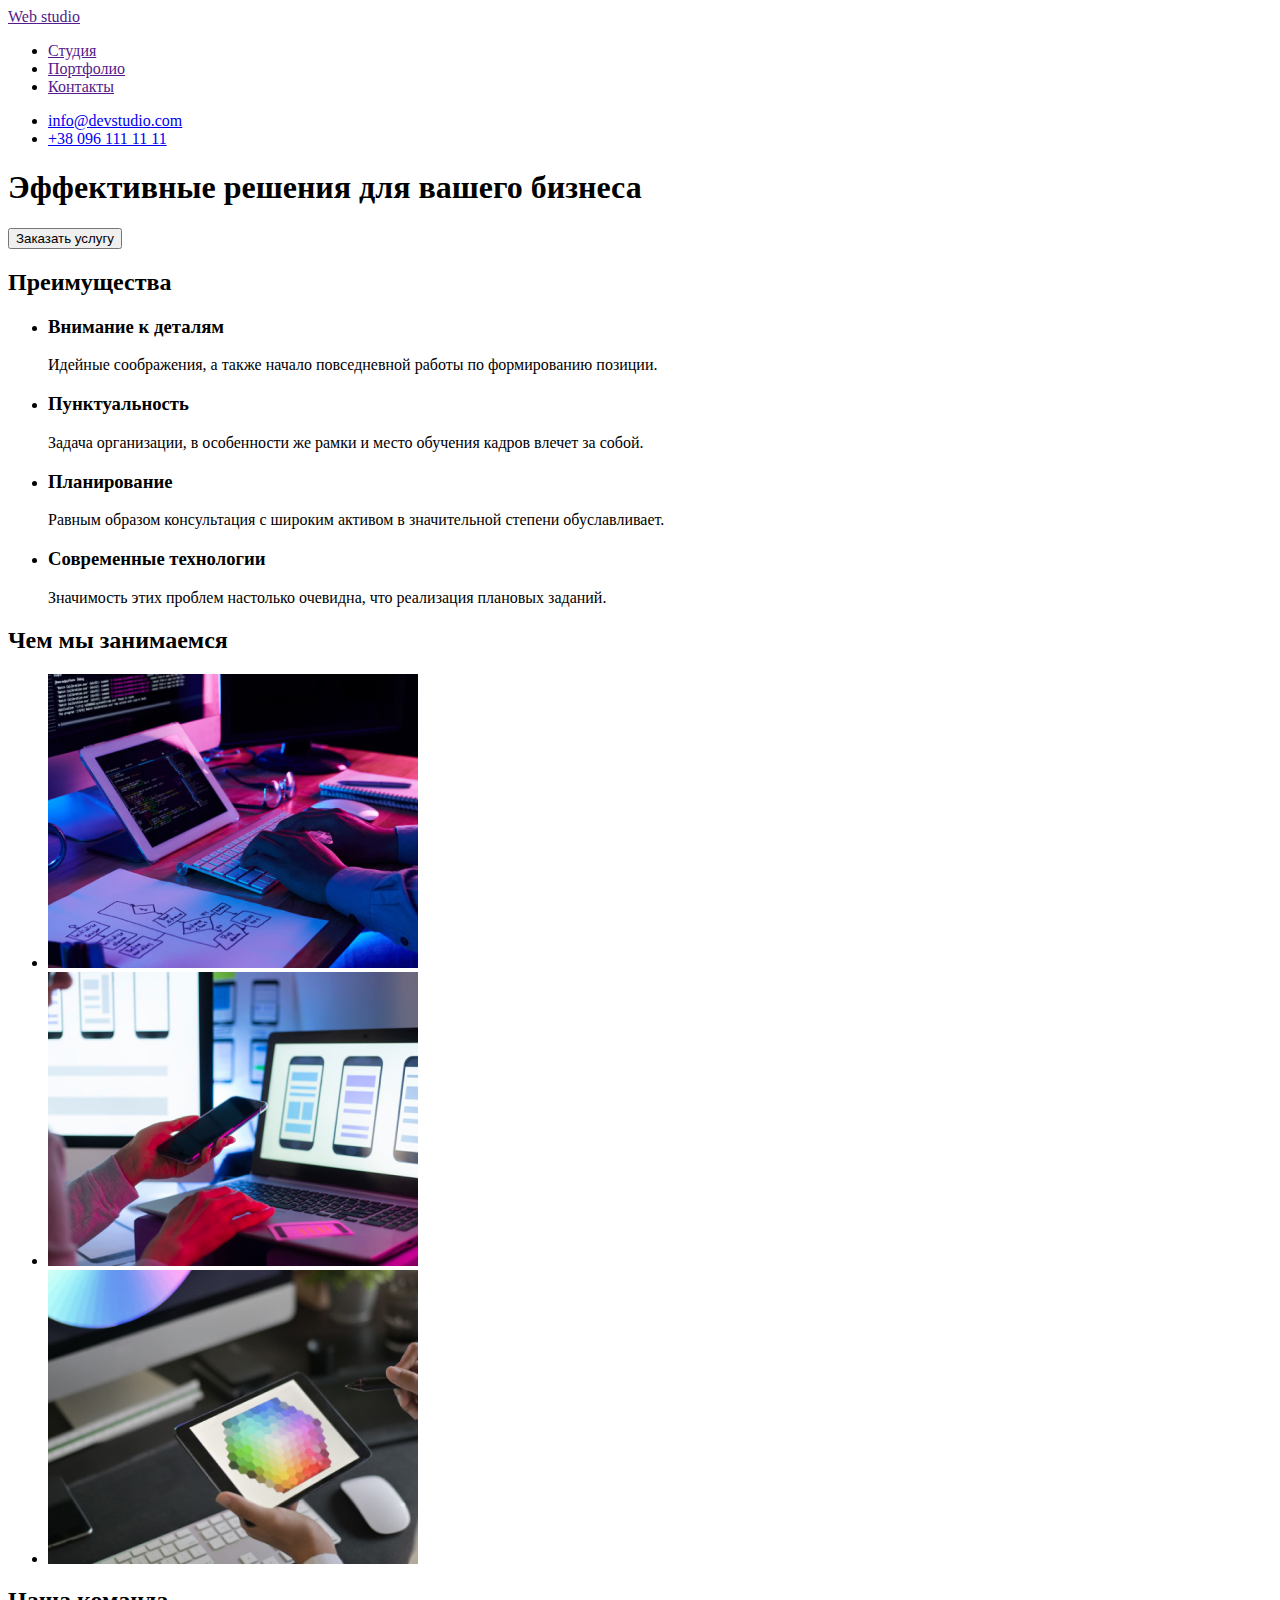
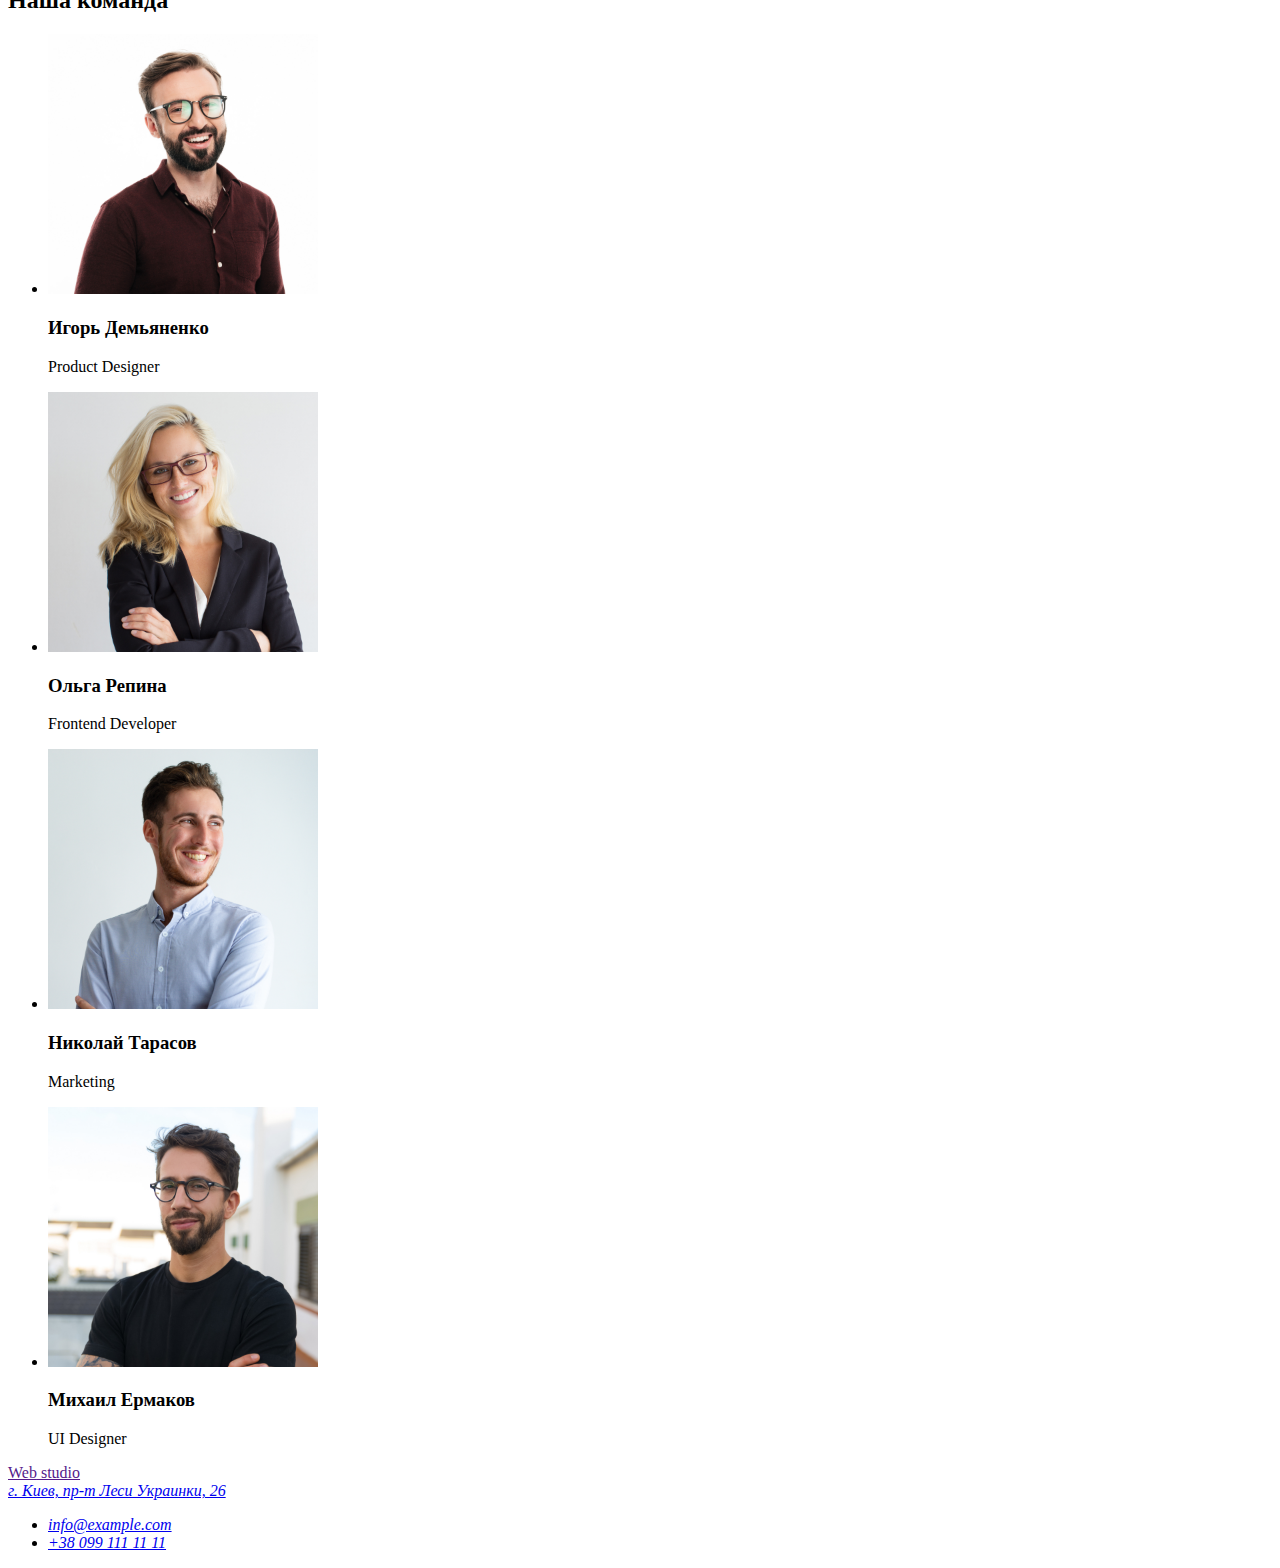
==== index.html @ 59bbf6b7 "first-homework-files" ====
<!DOCTYPE html>
<html lang="ru">
  <head>
    <meta charset="UTF-8" />
    <meta http-equiv="X-UA-Compatible" content="IE=edge" />
    <meta name="viewport" content="width=device-width, initial-scale=1.0" />
    <title>Document</title>
  </head>
  <body>
    <header>
      <nav>
        <a lang="en" href=""> <span>Web</span> studio</a>
        <ul>
          <li><a href="">Студия</a></li>
          <li><a href="">Портфолио</a></li>
          <li><a href="">Контакты</a></li>
        </ul>
      </nav>
      <ul>
        <li><a href="mailto:info@devstudio.com">info@devstudio.com</a></li>
        <li><a href="tel:+380961111111">+38 096 111 11 11</a></li>
      </ul>
    </header>
    <main>
      <section>
        <h1>Эффективные решения для вашего бизнеса</h1>
        <button type="button">Заказать услугу</button>
      </section>
      <section>
        <h2>Преимущества</h2>
        <ul>
          <li>
            <h3>Внимание к деталям</h3>
            <p>
              Идейные соображения, а также начало повседневной работы по
              формированию позиции.
            </p>
          </li>
          <li>
            <h3>Пунктуальность</h3>
            <p>
              Задача организации, в особенности же рамки и место обучения кадров
              влечет за собой.
            </p>
          </li>
          <li>
            <h3>Планирование</h3>
            <p>
              Равным образом консультация с широким активом в значительной
              степени обуславливает.
            </p>
          </li>
          <li>
            <h3>Современные технологии</h3>
            <p>
              Значимость этих проблем настолько очевидна, что реализация
              плановых заданий.
            </p>
          </li>
        </ul>
      </section>
      <section>
        <h2>Чем мы занимаемся</h2>
        <ul>
          <li>
            <img
              src="./images/img-1.jpg"
              width="370"
              alt="Планшет с клавиатурой"
            />
          </li>
          <li>
            <img src="./images/img-2.jpg" width="370" alt="Ноутбук и телефон" />
          </li>
          <li>
            <img src="./images/img-3.jpg" width="370" alt="Планшет" />
          </li>
        </ul>
      </section>
      <section>
        <h2>Наша команда</h2>
        <ul>
          <li>
            <img src="./images/img-4.jpg" width="270" alt="Наш сотрудник" />
            <h3>Игорь Демьяненко</h3>
            <p lang="en">Product Designer</p>
          </li>
          <li>
            <img src="./images/img-5.jpg" width="270" alt="Наш сотрудник" />
            <h3>Ольга Репина</h3>
            <p lang="en">Frontend Developer</p>
          </li>
          <li>
            <img src="./images/img-6.jpg" width="270" alt="Наш сотрудник" />
            <h3>Николай Тарасов</h3>
            <p lang="en">Marketing</p>
          </li>
          <li>
            <img src="./images/img-7.jpg" width="270" alt="Наш сотрудник" />
            <h3>Михаил Ермаков</h3>
            <p lang="en">UI Designer</p>
          </li>
        </ul>
      </section>
    </main>
    <footer>
      <a lang="en" href=""> <span>Web</span> studio</a>
      <address>
        <a href="https://goo.gl/maps/kLFrnwB74S1Tniot8"
          >г. Киев, пр-т Леси Украинки, 26</a
        >
        <ul>
          <li><a href="mailto:info@example.com">info@example.com</a></li>
          <li><a href="tel:+380991111111">+38 099 111 11 11</a></li>
        </ul>
      </address>
    </footer>
  </body>
</html>
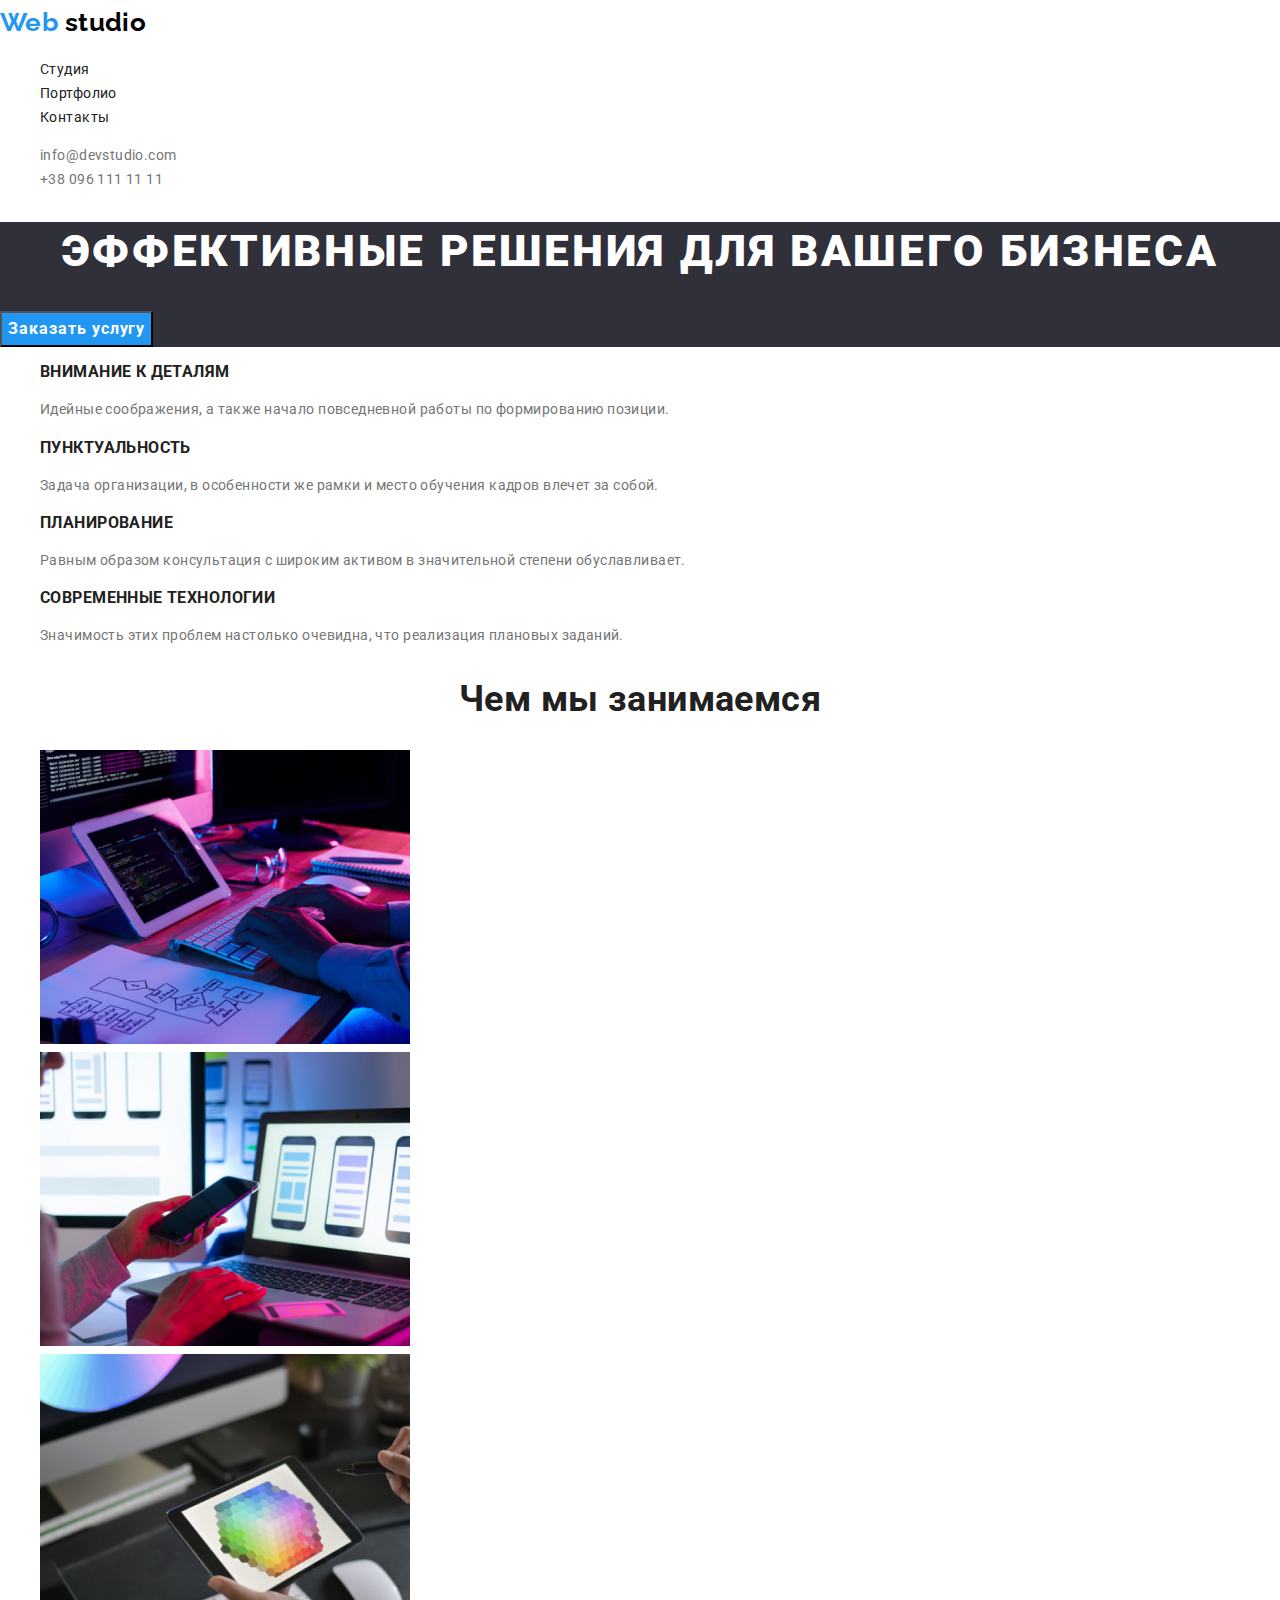
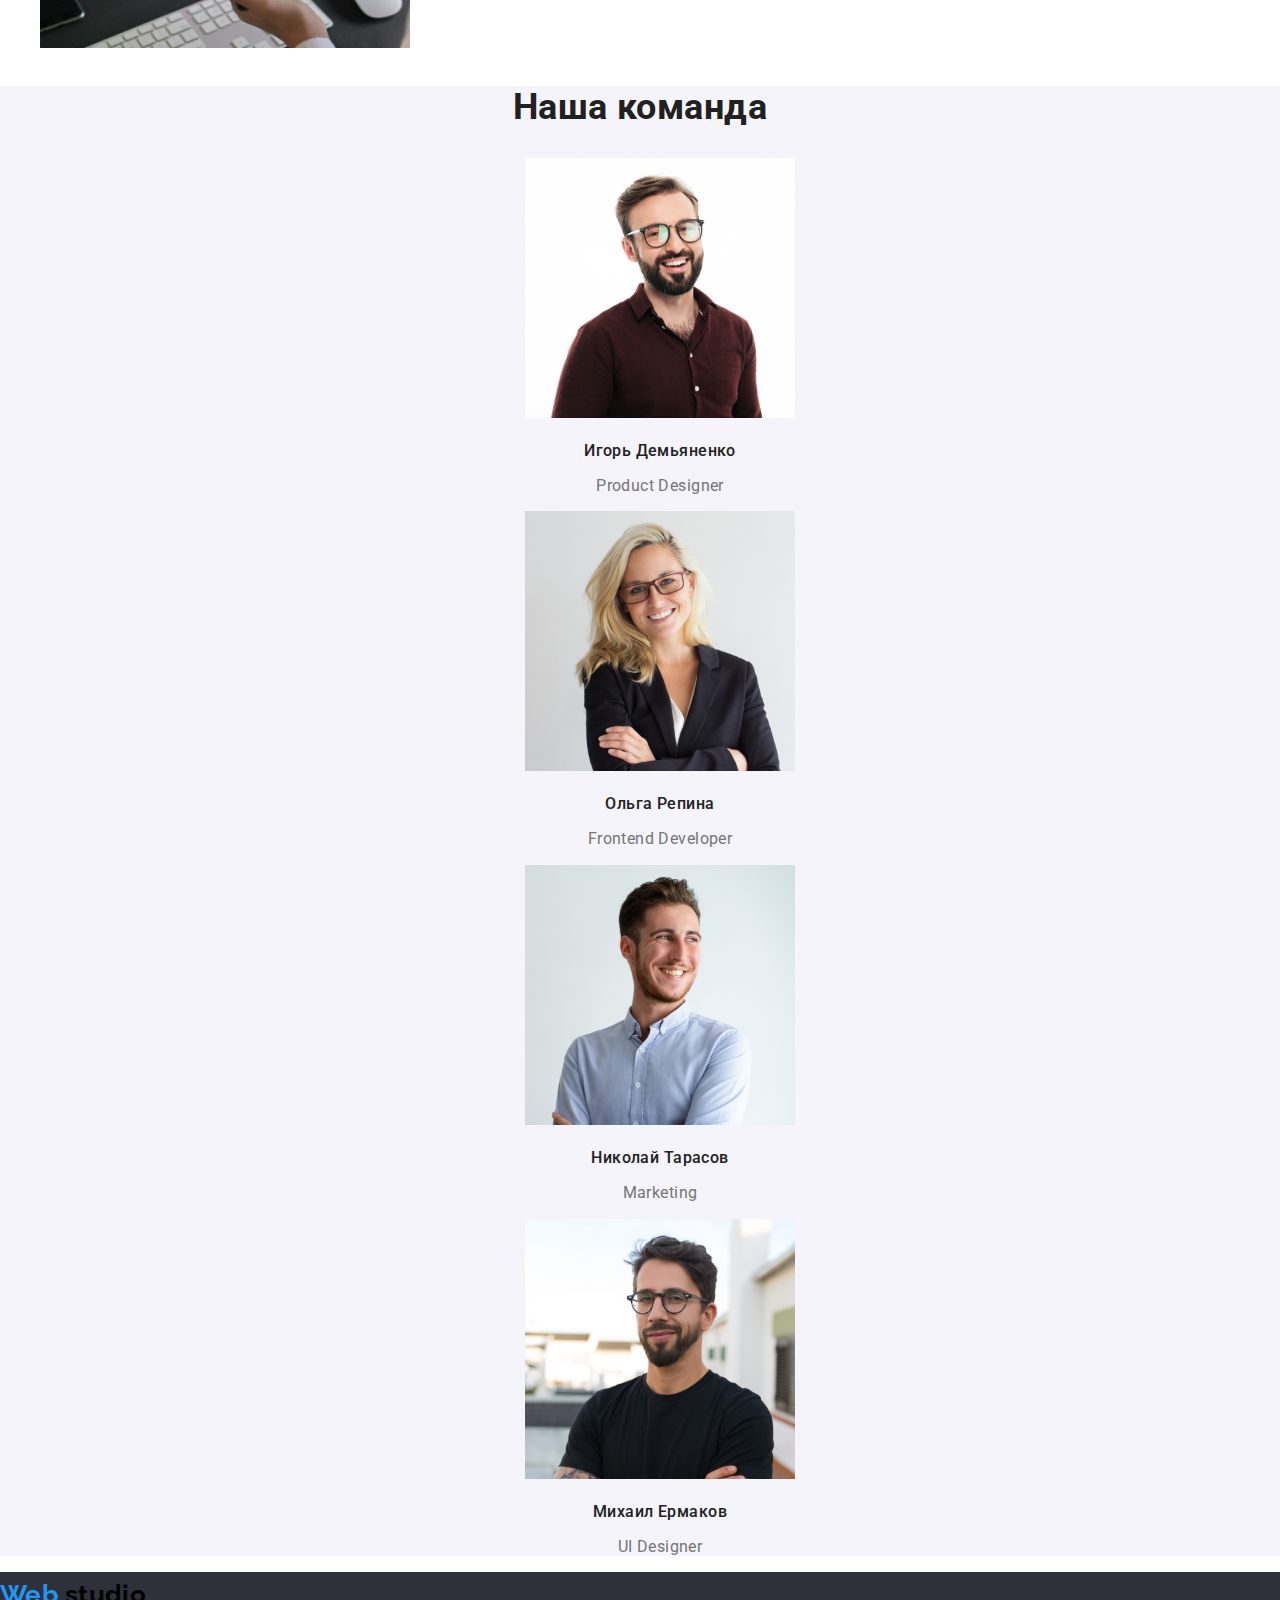
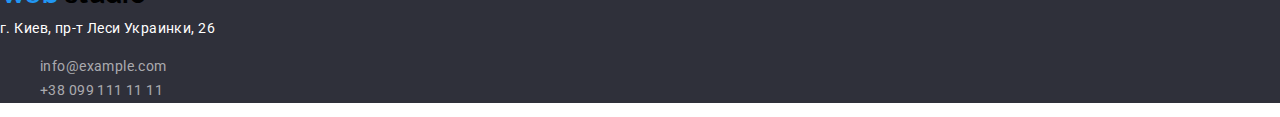
==== commit 4bdf941e: "first-page-text-styles" ====
--- a/index.html
+++ b/index.html
@@ -5,53 +5,72 @@
     <meta http-equiv="X-UA-Compatible" content="IE=edge" />
     <meta name="viewport" content="width=device-width, initial-scale=1.0" />
     <title>Document</title>
+    <link rel="preconnect" href="https://fonts.gstatic.com" />
+    <link
+      href="https://fonts.googleapis.com/css2?family=Roboto:wght@400;500;700;900&display=swap"
+      rel="stylesheet"
+    />
+    <link rel="preconnect" href="https://fonts.gstatic.com" />
+    <link
+      href="https://fonts.googleapis.com/css2?family=Raleway:wght@700&display=swap"
+      rel="stylesheet"
+    />
+    <link
+      rel="stylesheet"
+      href="https://cdnjs.cloudflare.com/ajax/libs/modern-normalize/1.0.0/modern-normalize.css"
+    />
+    <link rel="stylesheet" href="./css/styles.css" />
   </head>
   <body>
     <header>
       <nav>
-        <a lang="en" href=""> <span>Web</span> studio</a>
-        <ul>
-          <li><a href="">Студия</a></li>
-          <li><a href="">Портфолио</a></li>
-          <li><a href="">Контакты</a></li>
+        <a class="link logo" lang="en" href=""> <span>Web</span> studio</a>
+        <ul class="list">
+          <li><a class="link" href="">Студия</a></li>
+          <li><a class="link" href="">Портфолио</a></li>
+          <li><a class="link" href="">Контакты</a></li>
         </ul>
       </nav>
-      <ul>
-        <li><a href="mailto:info@devstudio.com">info@devstudio.com</a></li>
-        <li><a href="tel:+380961111111">+38 096 111 11 11</a></li>
+      <ul class="list">
+        <li>
+          <a class="link" href="mailto:info@devstudio.com"
+            >info@devstudio.com</a
+          >
+        </li>
+        <li><a class="link" href="tel:+380961111111">+38 096 111 11 11</a></li>
       </ul>
     </header>
     <main>
-      <section>
-        <h1>Эффективные решения для вашего бизнеса</h1>
-        <button type="button">Заказать услугу</button>
+      <section class="dark-bg">
+        <h1 class="main-page-title">Эффективные решения для вашего бизнеса</h1>
+        <button class="button" type="button">Заказать услугу</button>
       </section>
       <section>
-        <h2>Преимущества</h2>
-        <ul>
+        <h2 class="section-title visually-hidden">Преимущества</h2>
+        <ul class="list">
           <li>
-            <h3>Внимание к деталям</h3>
+            <h3 class="features-title">Внимание к деталям</h3>
             <p>
               Идейные соображения, а также начало повседневной работы по
               формированию позиции.
             </p>
           </li>
           <li>
-            <h3>Пунктуальность</h3>
+            <h3 class="features-title">Пунктуальность</h3>
             <p>
               Задача организации, в особенности же рамки и место обучения кадров
               влечет за собой.
             </p>
           </li>
           <li>
-            <h3>Планирование</h3>
+            <h3 class="features-title">Планирование</h3>
             <p>
               Равным образом консультация с широким активом в значительной
               степени обуславливает.
             </p>
           </li>
           <li>
-            <h3>Современные технологии</h3>
+            <h3 class="features-title">Современные технологии</h3>
             <p>
               Значимость этих проблем настолько очевидна, что реализация
               плановых заданий.
@@ -60,8 +79,8 @@
         </ul>
       </section>
       <section>
-        <h2>Чем мы занимаемся</h2>
-        <ul>
+        <h2 class="section-title">Чем мы занимаемся</h2>
+        <ul class="list">
           <li>
             <img
               src="./images/img-1.jpg"
@@ -77,41 +96,45 @@
           </li>
         </ul>
       </section>
-      <section>
-        <h2>Наша команда</h2>
-        <ul>
-          <li>
+      <section class="second-bg">
+        <h2 class="section-title">Наша команда</h2>
+        <ul class="list">
+          <li class="worker">
             <img src="./images/img-4.jpg" width="270" alt="Наш сотрудник" />
-            <h3>Игорь Демьяненко</h3>
-            <p lang="en">Product Designer</p>
+            <h3 class="name-title">Игорь Демьяненко</h3>
+            <p class="name-item" lang="en">Product Designer</p>
           </li>
-          <li>
+          <li class="worker">
             <img src="./images/img-5.jpg" width="270" alt="Наш сотрудник" />
-            <h3>Ольга Репина</h3>
-            <p lang="en">Frontend Developer</p>
+            <h3 class="name-title">Ольга Репина</h3>
+            <p class="name-item" lang="en">Frontend Developer</p>
           </li>
-          <li>
+          <li class="worker">
             <img src="./images/img-6.jpg" width="270" alt="Наш сотрудник" />
-            <h3>Николай Тарасов</h3>
-            <p lang="en">Marketing</p>
+            <h3 class="name-title">Николай Тарасов</h3>
+            <p class="name-item" lang="en">Marketing</p>
           </li>
-          <li>
+          <li class="worker">
             <img src="./images/img-7.jpg" width="270" alt="Наш сотрудник" />
-            <h3>Михаил Ермаков</h3>
-            <p lang="en">UI Designer</p>
+            <h3 class="name-title">Михаил Ермаков</h3>
+            <p class="name-item" lang="en">UI Designer</p>
           </li>
         </ul>
       </section>
     </main>
-    <footer>
-      <a lang="en" href=""> <span>Web</span> studio</a>
-      <address>
-        <a href="https://goo.gl/maps/kLFrnwB74S1Tniot8"
+    <footer class="dark-bg">
+      <a class="link logo" lang="en" href=""> <span>Web</span> studio</a>
+      <address class="address">
+        <a class="link" href="https://goo.gl/maps/kLFrnwB74S1Tniot8"
           >г. Киев, пр-т Леси Украинки, 26</a
         >
-        <ul>
-          <li><a href="mailto:info@example.com">info@example.com</a></li>
-          <li><a href="tel:+380991111111">+38 099 111 11 11</a></li>
+        <ul class="list">
+          <li>
+            <a class="link" href="mailto:info@example.com">info@example.com</a>
+          </li>
+          <li>
+            <a class="link" href="tel:+380991111111">+38 099 111 11 11</a>
+          </li>
         </ul>
       </address>
     </footer>
--- a/css/styles.css
+++ b/css/styles.css
@@ -0,0 +1,139 @@
+:root {
+  --accent-color: #2196f3;
+  --titles-color: #212121;
+  --main-text-color: #757575;
+  --dark-bg-text: #ffffff;
+  --mail-tel-color: rgba(255, 255, 255, 0.6);
+
+  --dark-background: #2f303a;
+  --second-background: #f5f4fa;
+
+  --main-font: "Roboto", sans-serif;
+  --logo-font: "Raleway", sans-serif;
+}
+
+body {
+  font-family: var(--main-font);
+  font-size: 14px;
+  line-height: 1.71;
+  letter-spacing: 0.03em;
+  color: var(--main-text-color);
+}
+
+.visually-hidden {
+  position: absolute !important;
+  clip: rect(1px 1px 1px 1px);
+  clip: rect(1px, 1px, 1px, 1px);
+  padding: 0 !important;
+  border: 0 !important;
+  height: 1px !important;
+  width: 1px !important;
+  overflow: hidden;
+}
+
+header > ul + nav {
+  font-weight: 500;
+  font-size: 14px;
+  line-height: 1.14;
+  letter-spacing: 0.02em;
+}
+
+nav {
+  color: var(--titles-color);
+}
+
+.link {
+  color: inherit;
+  text-decoration: none;
+}
+
+.link:hover,
+.link:focus {
+  color: var(--accent-color);
+}
+
+.list {
+  list-style: none;
+}
+
+.address {
+  font-style: inherit;
+}
+
+.address > a {
+  color: var(--dark-bg-text);
+}
+
+.address li a {
+  color: var(--mail-tel-color);
+}
+
+.button {
+  font-weight: bold;
+  font-size: 16px;
+  line-height: 1.87;
+  display: flex;
+  align-items: center;
+  text-align: center;
+  letter-spacing: 0.06em;
+  color: var(--dark-bg-text);
+  background-color: var(--accent-color);
+}
+
+.logo {
+  color: #000000;
+  font-family: var(--logo-font);
+  font-weight: bold;
+  font-size: 26px;
+}
+
+.logo > span {
+  color: var(--accent-color);
+}
+
+.main-page-title {
+  font-weight: 900;
+  font-size: 44px;
+  line-height: 1.36;
+  text-align: center;
+  letter-spacing: 0.06em;
+  text-transform: uppercase;
+  color: var(--dark-bg-text);
+}
+
+.section-title {
+  font-size: 36px;
+  line-height: 1.17;
+  text-align: center;
+  color: var(--titles-color);
+}
+
+.features-title {
+  line-height: 1.14;
+  text-transform: uppercase;
+  color: var(--titles-color);
+}
+
+.name-title {
+  font-weight: 500;
+  font-size: 16px;
+  line-height: 1.18;
+  color: var(--titles-color);
+}
+
+.name-item {
+  font-size: 16px;
+  line-height: 1.18;
+}
+
+.dark-bg {
+  background-color: var(--dark-background);
+}
+
+.second-bg {
+  background-color: var(--second-background);
+}
+
+.worker {
+  text-align: center;
+}
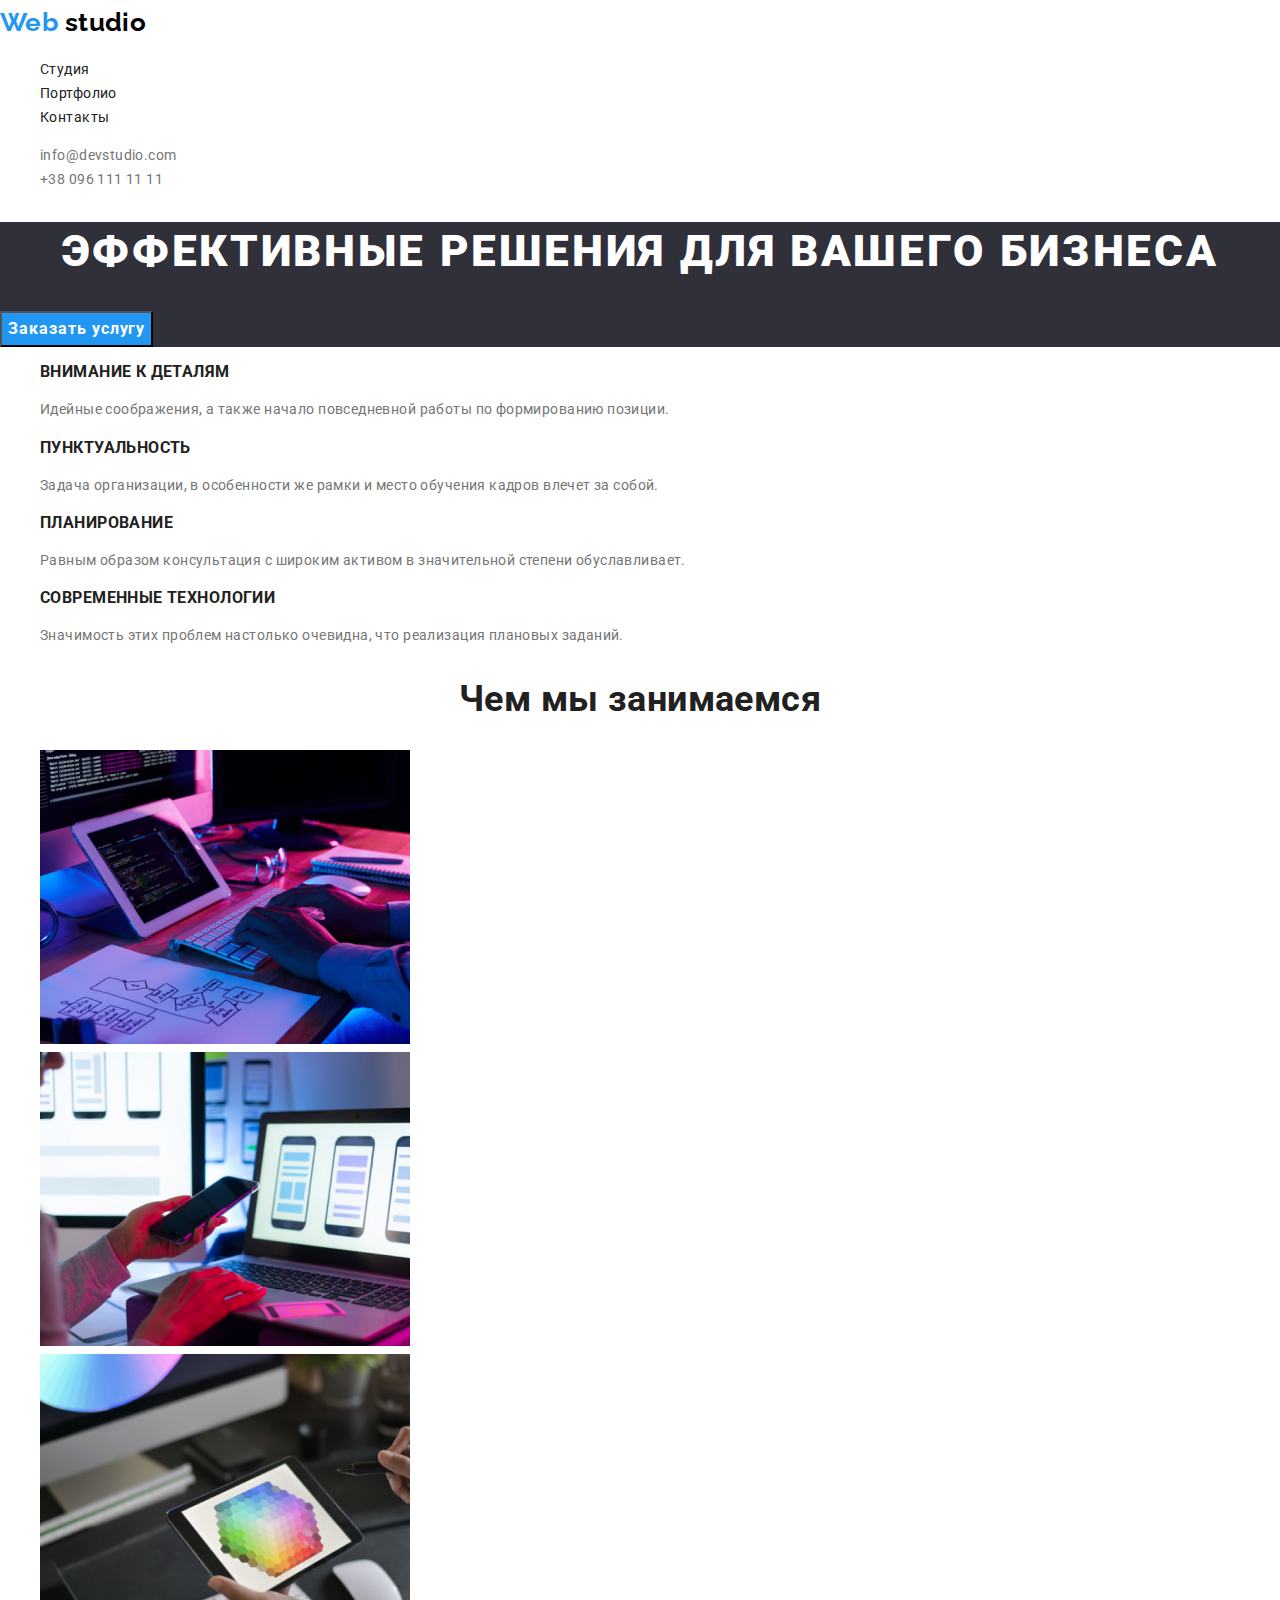
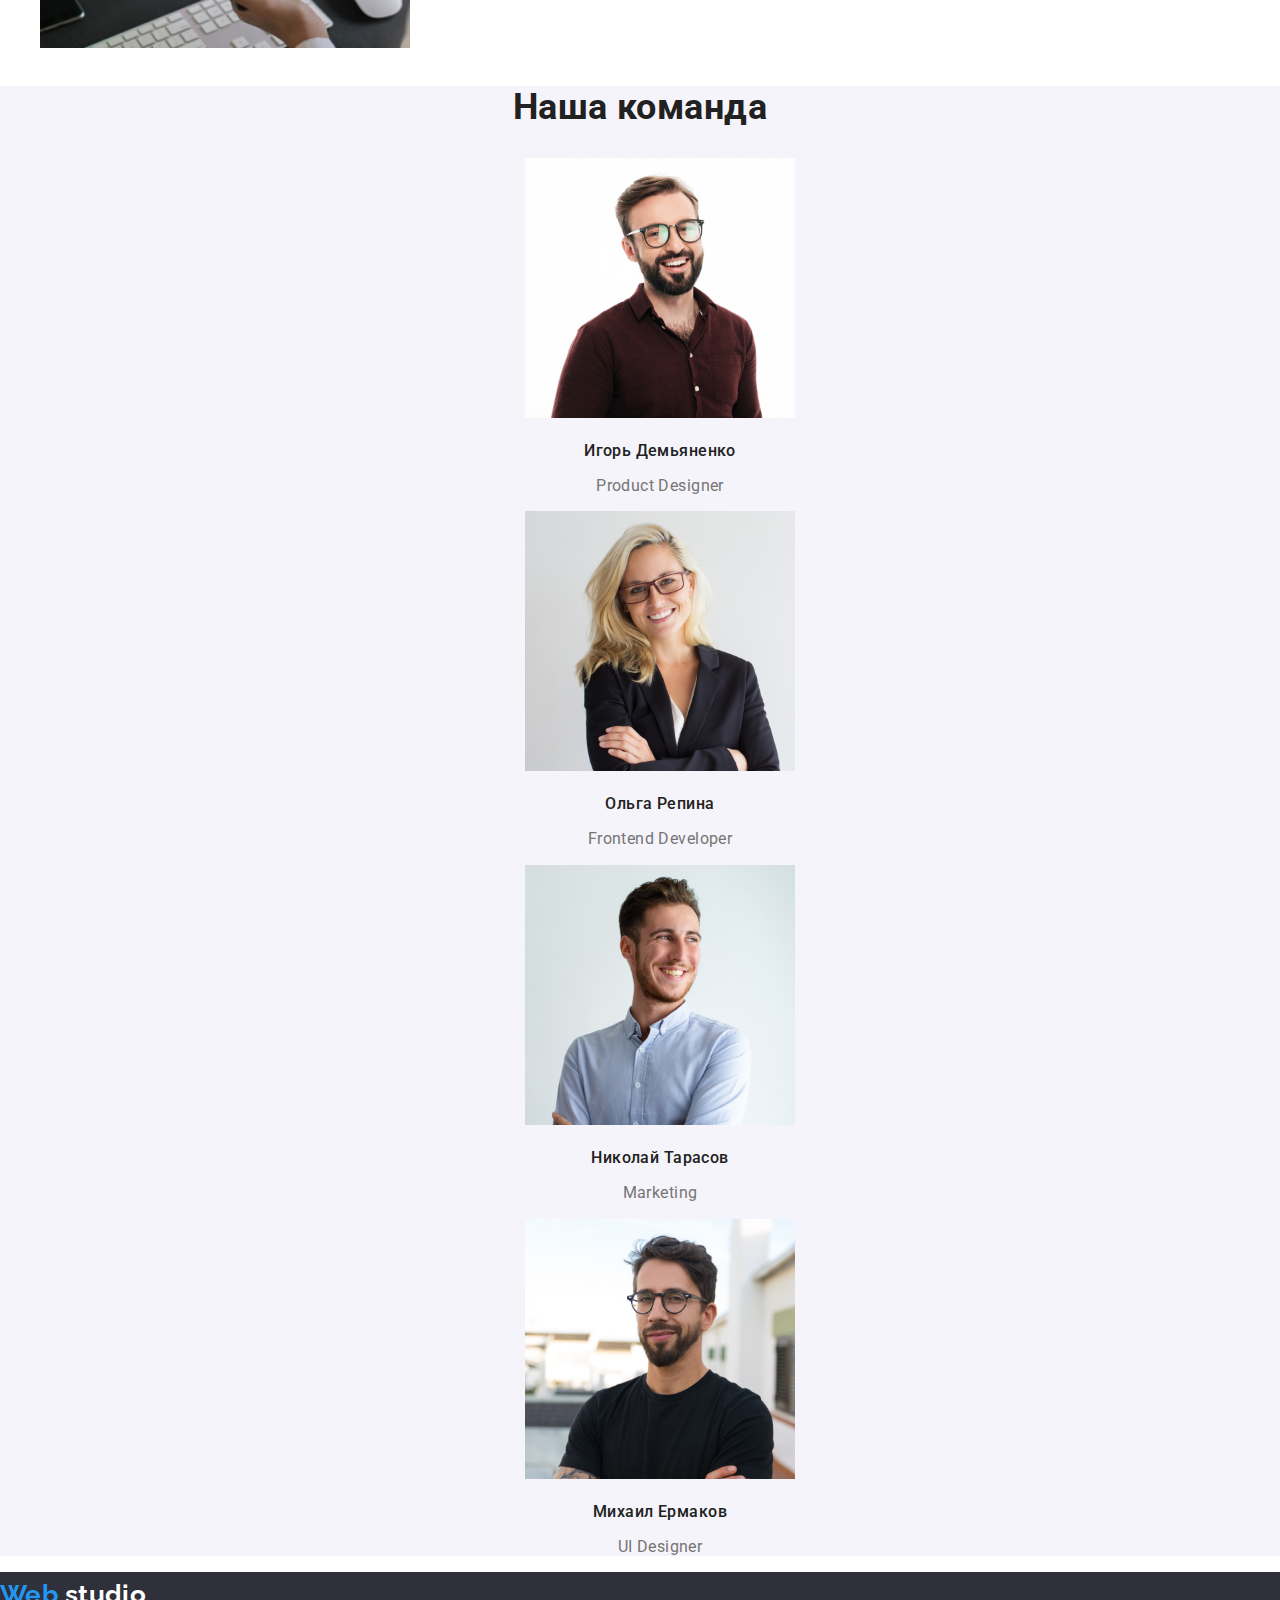
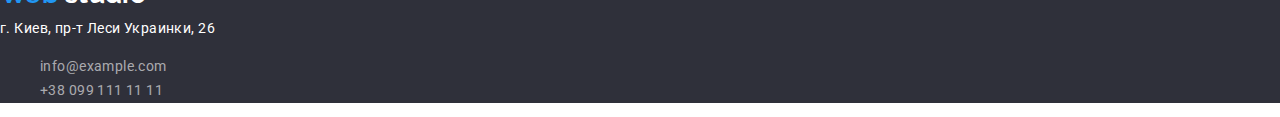
==== commit 40d5cc23: "Portfolio-page" ====
--- a/index.html
+++ b/index.html
@@ -22,12 +22,15 @@
     <link rel="stylesheet" href="./css/styles.css" />
   </head>
   <body>
+    <!-- Шапка страницы -->
     <header>
       <nav>
         <a class="link logo" lang="en" href=""> <span>Web</span> studio</a>
         <ul class="list">
           <li><a class="link" href="">Студия</a></li>
-          <li><a class="link" href="">Портфолио</a></li>
+          <li>
+            <a class="link" href="./portfolio/portfolio.html">Портфолио</a>
+          </li>
           <li><a class="link" href="">Контакты</a></li>
         </ul>
       </nav>
@@ -40,6 +43,7 @@
         <li><a class="link" href="tel:+380961111111">+38 096 111 11 11</a></li>
       </ul>
     </header>
+    <!-- Уникальный контент -->
     <main>
       <section class="dark-bg">
         <h1 class="main-page-title">Эффективные решения для вашего бизнеса</h1>
@@ -122,6 +126,7 @@
         </ul>
       </section>
     </main>
+    <!-- Низ странички -->
     <footer class="dark-bg">
       <a class="link logo" lang="en" href=""> <span>Web</span> studio</a>
       <address class="address">
--- a/css/styles.css
+++ b/css/styles.css
@@ -91,6 +91,10 @@
   color: var(--accent-color);
 }
 
+footer .logo {
+  color: var(--dark-bg-text);
+}
+
 .main-page-title {
   font-weight: 900;
   font-size: 44px;
@@ -137,3 +141,31 @@
 .worker {
   text-align: center;
 }
+
+/* Страница портфолио */
+
+.portfolio-btn {
+  letter-spacing: inherit;
+  font-weight: 500;
+  font-size: 16px;
+  line-height: 1.62;
+  text-align: center;
+  color: var(--titles-color);
+  background: var(--second-background);
+}
+
+.portfolio-btn:hover,
+.portfolio-btn:focus {
+  color: var(--dark-bg-text);
+  background-color: var(--accent-color);
+}
+
+.suggestion-title {
+  font-size: 18px;
+  line-height: 2;
+  letter-spacing: 0.06em;
+}
+
+.center {
+  text-align: center;
+}
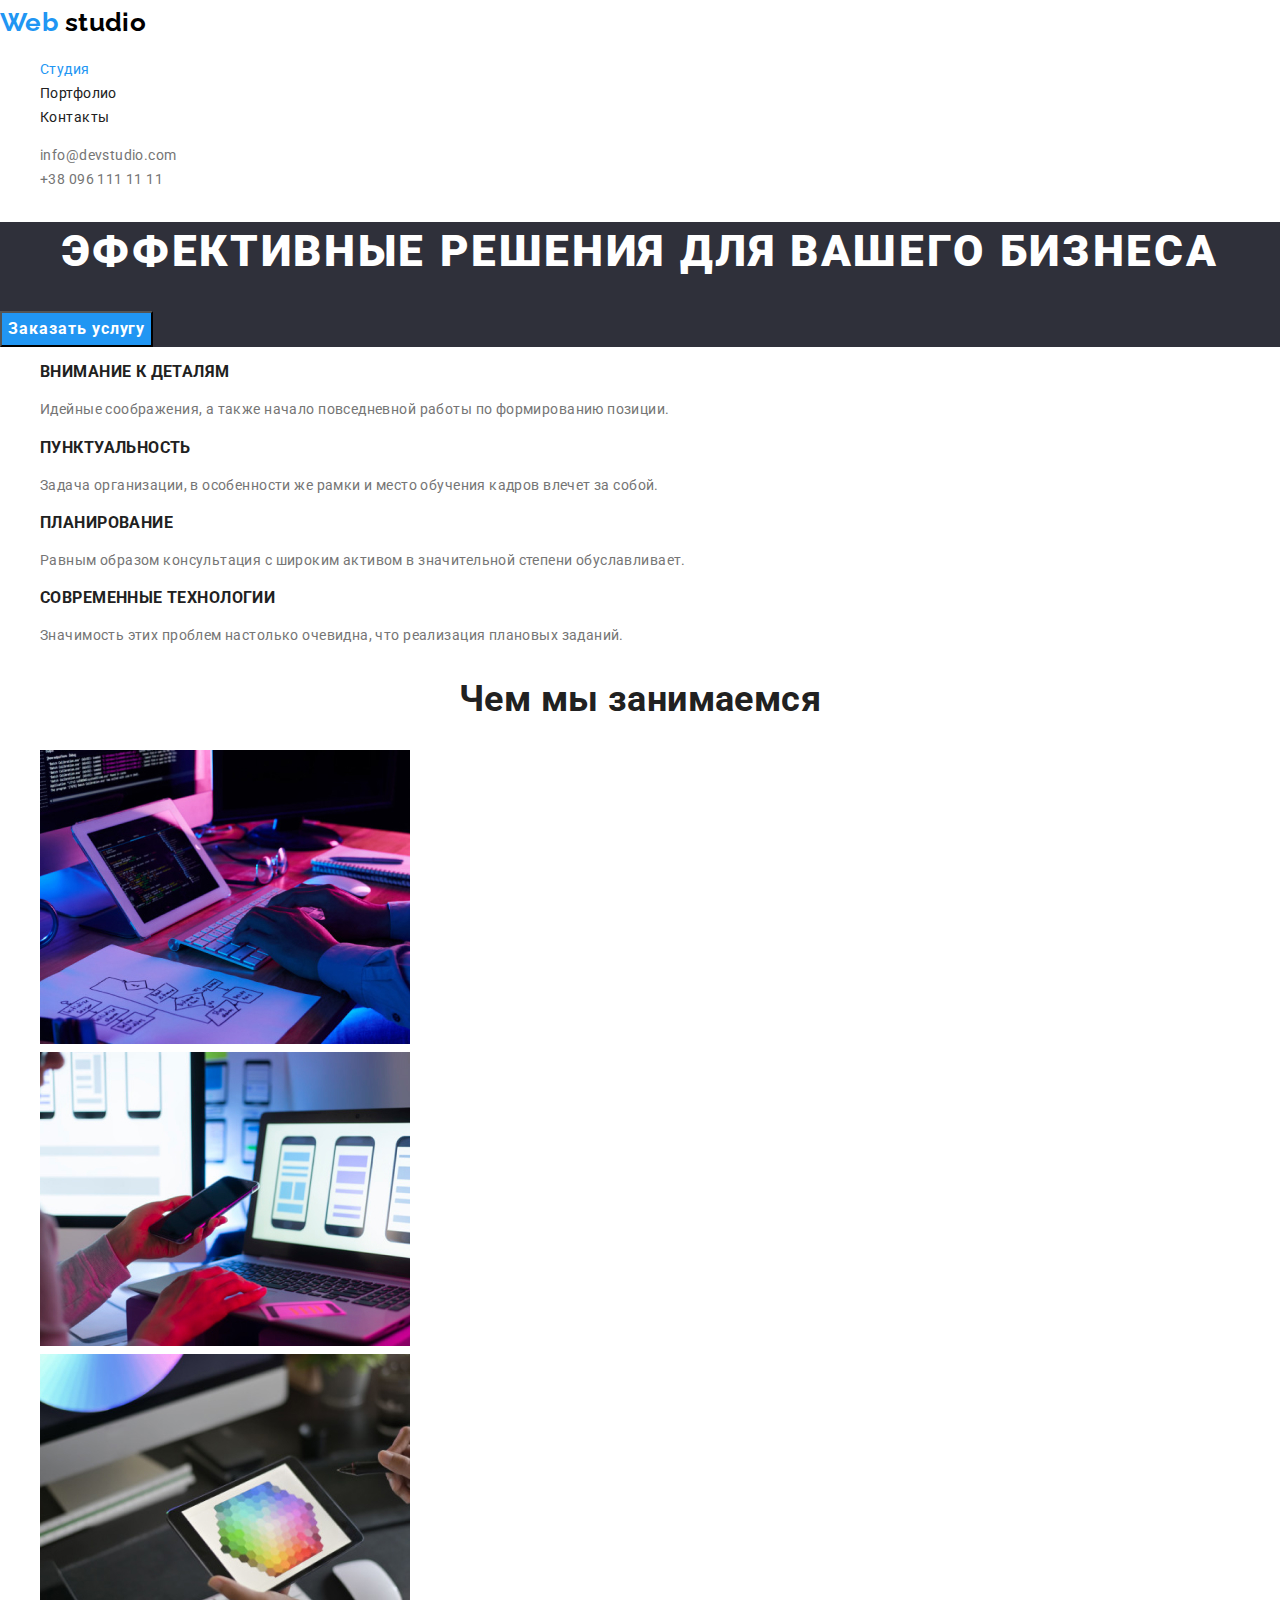
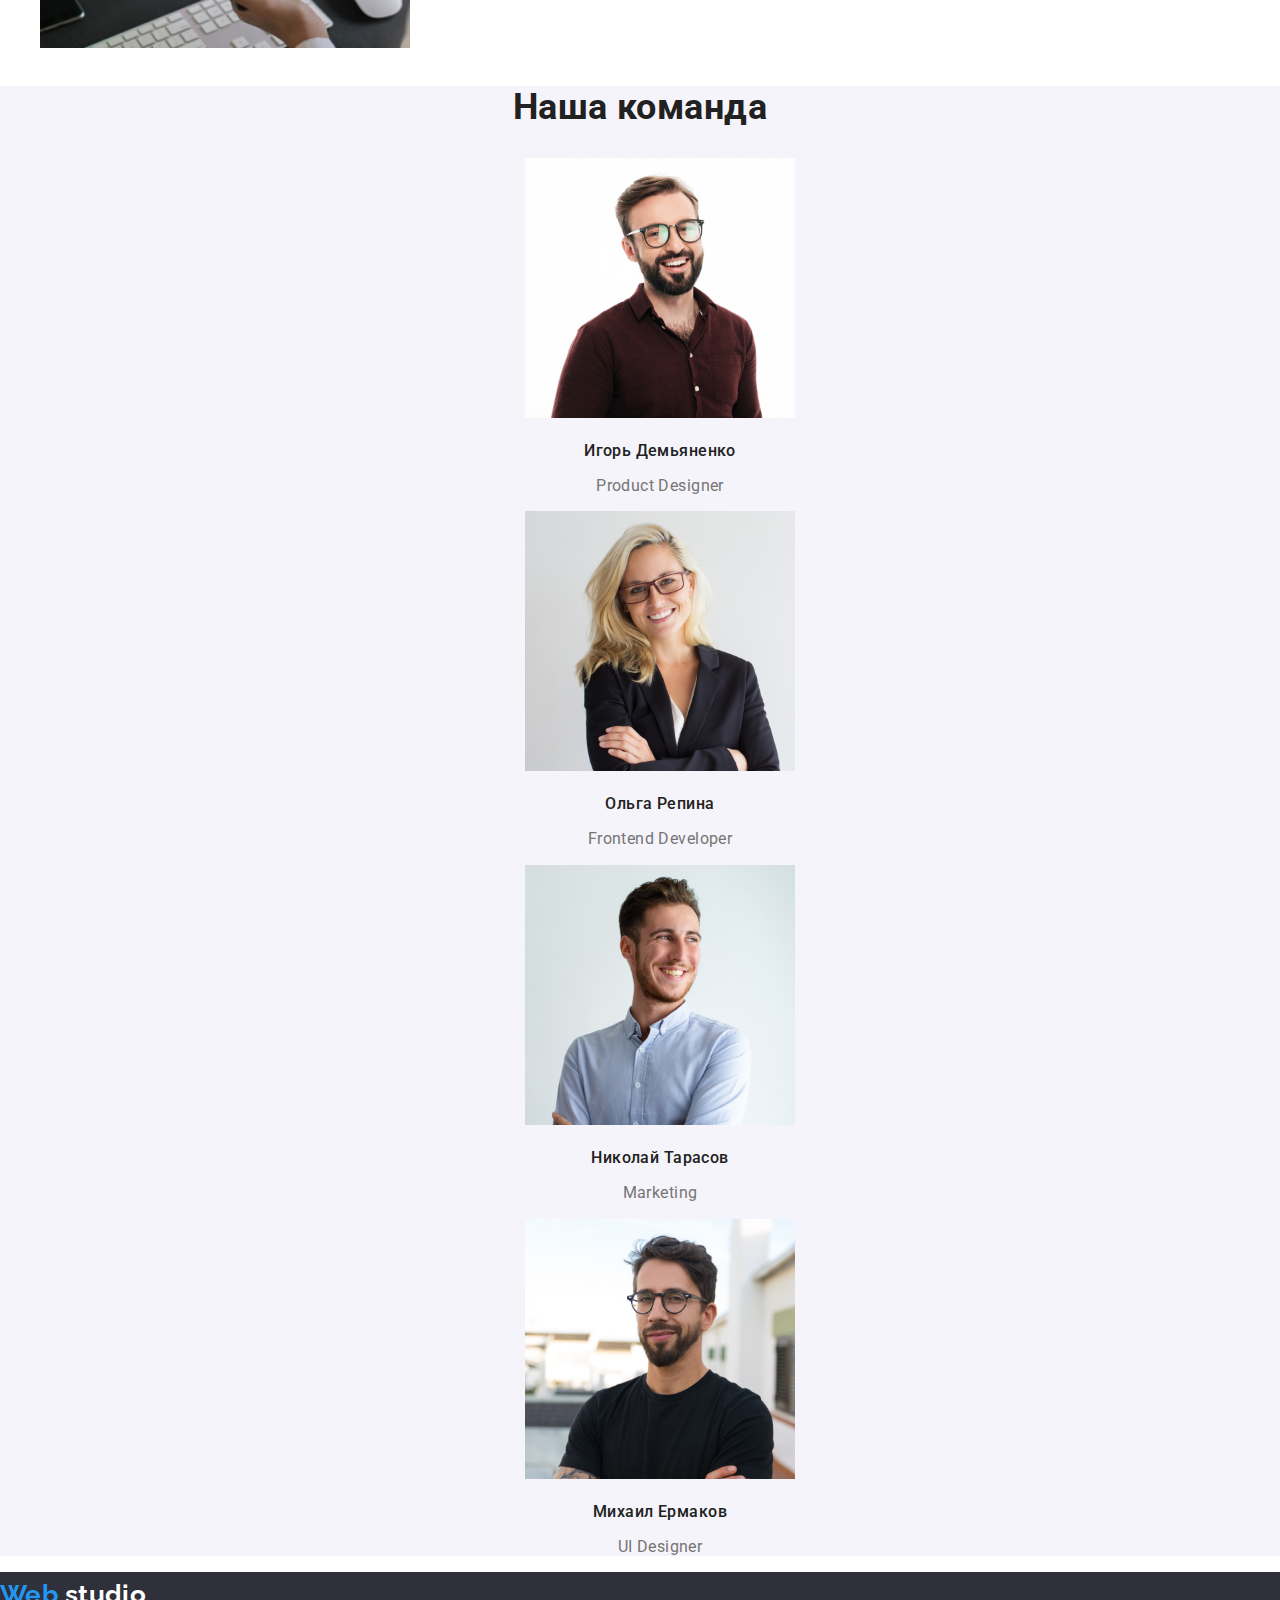
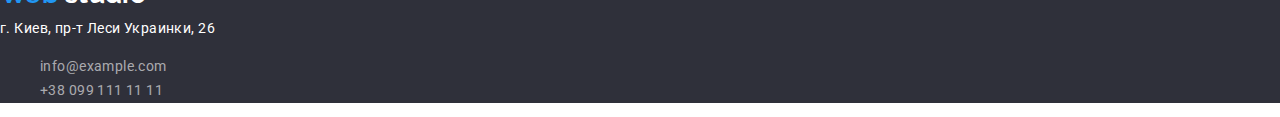
==== commit ae10f483: "7 change" ====
--- a/index.html
+++ b/index.html
@@ -7,12 +7,7 @@
     <title>Document</title>
     <link rel="preconnect" href="https://fonts.gstatic.com" />
     <link
-      href="https://fonts.googleapis.com/css2?family=Roboto:wght@400;500;700;900&display=swap"
-      rel="stylesheet"
-    />
-    <link rel="preconnect" href="https://fonts.gstatic.com" />
-    <link
-      href="https://fonts.googleapis.com/css2?family=Raleway:wght@700&display=swap"
+      href="https://fonts.googleapis.com/css2?family=Raleway:wght@700&family=Roboto:wght@400;500;700;900&display=swap"
       rel="stylesheet"
     />
     <link
@@ -23,11 +18,11 @@
   </head>
   <body>
     <!-- Шапка страницы -->
-    <header>
-      <nav>
-        <a class="link logo" lang="en" href=""> <span>Web</span> studio</a>
+    <header class="head">
+      <nav class="nav">
+        <a class="logo" lang="en" href=""> <span>Web</span> studio</a>
         <ul class="list">
-          <li><a class="link" href="">Студия</a></li>
+          <li><a class="link current-page" href="">Студия</a></li>
           <li>
             <a class="link" href="./portfolio/portfolio.html">Портфолио</a>
           </li>
@@ -47,7 +42,7 @@
     <main>
       <section class="dark-bg">
         <h1 class="main-page-title">Эффективные решения для вашего бизнеса</h1>
-        <button class="button" type="button">Заказать услугу</button>
+        <button class="button cursors" type="button">Заказать услугу</button>
       </section>
       <section>
         <h2 class="section-title visually-hidden">Преимущества</h2>
--- a/css/styles.css
+++ b/css/styles.css
@@ -4,6 +4,7 @@
   --main-text-color: #757575;
   --dark-bg-text: #ffffff;
   --mail-tel-color: rgba(255, 255, 255, 0.6);
+  --logo-black-cl: #000000;
 
   --dark-background: #2f303a;
   --second-background: #f5f4fa;
@@ -15,6 +16,7 @@
 body {
   font-family: var(--main-font);
   font-size: 14px;
+  font-weight: 400;
   line-height: 1.71;
   letter-spacing: 0.03em;
   color: var(--main-text-color);
@@ -31,14 +33,14 @@
   overflow: hidden;
 }
 
-header > ul + nav {
+.head > ul + nav {
   font-weight: 500;
   font-size: 14px;
   line-height: 1.14;
   letter-spacing: 0.02em;
 }
 
-nav {
+.nav {
   color: var(--titles-color);
 }
 
@@ -80,8 +82,12 @@
   background-color: var(--accent-color);
 }
 
+.cursors {
+  cursor: pointer;
+}
+
 .logo {
-  color: #000000;
+  color: var(--logo-black-cl);
   font-family: var(--logo-font);
   font-weight: bold;
   font-size: 26px;
@@ -91,7 +97,11 @@
   color: var(--accent-color);
 }
 
-footer .logo {
+.nav > .logo {
+  text-decoration: none;
+}
+
+.dark-bg > .logo {
   color: var(--dark-bg-text);
 }
 
@@ -169,3 +179,7 @@
 .center {
   text-align: center;
 }
+
+.current-page {
+  color: var(--accent-color);
+}
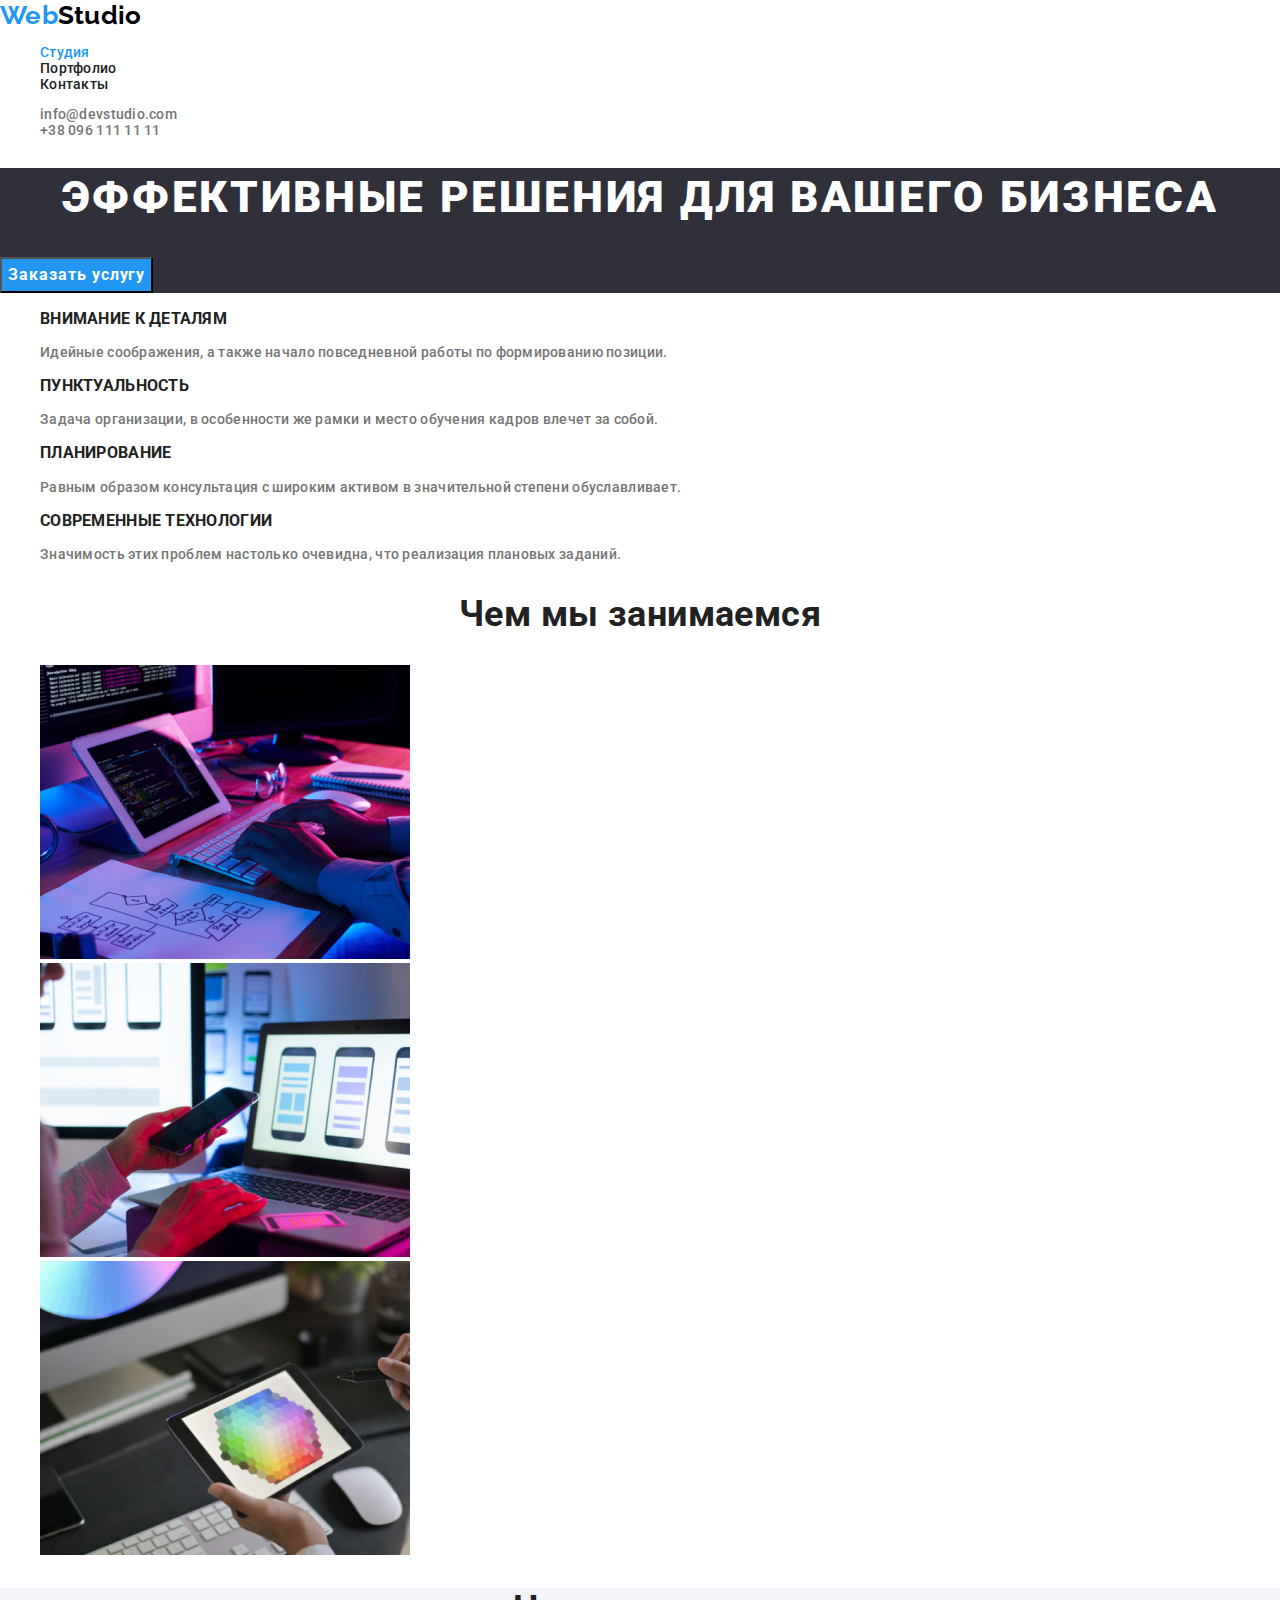
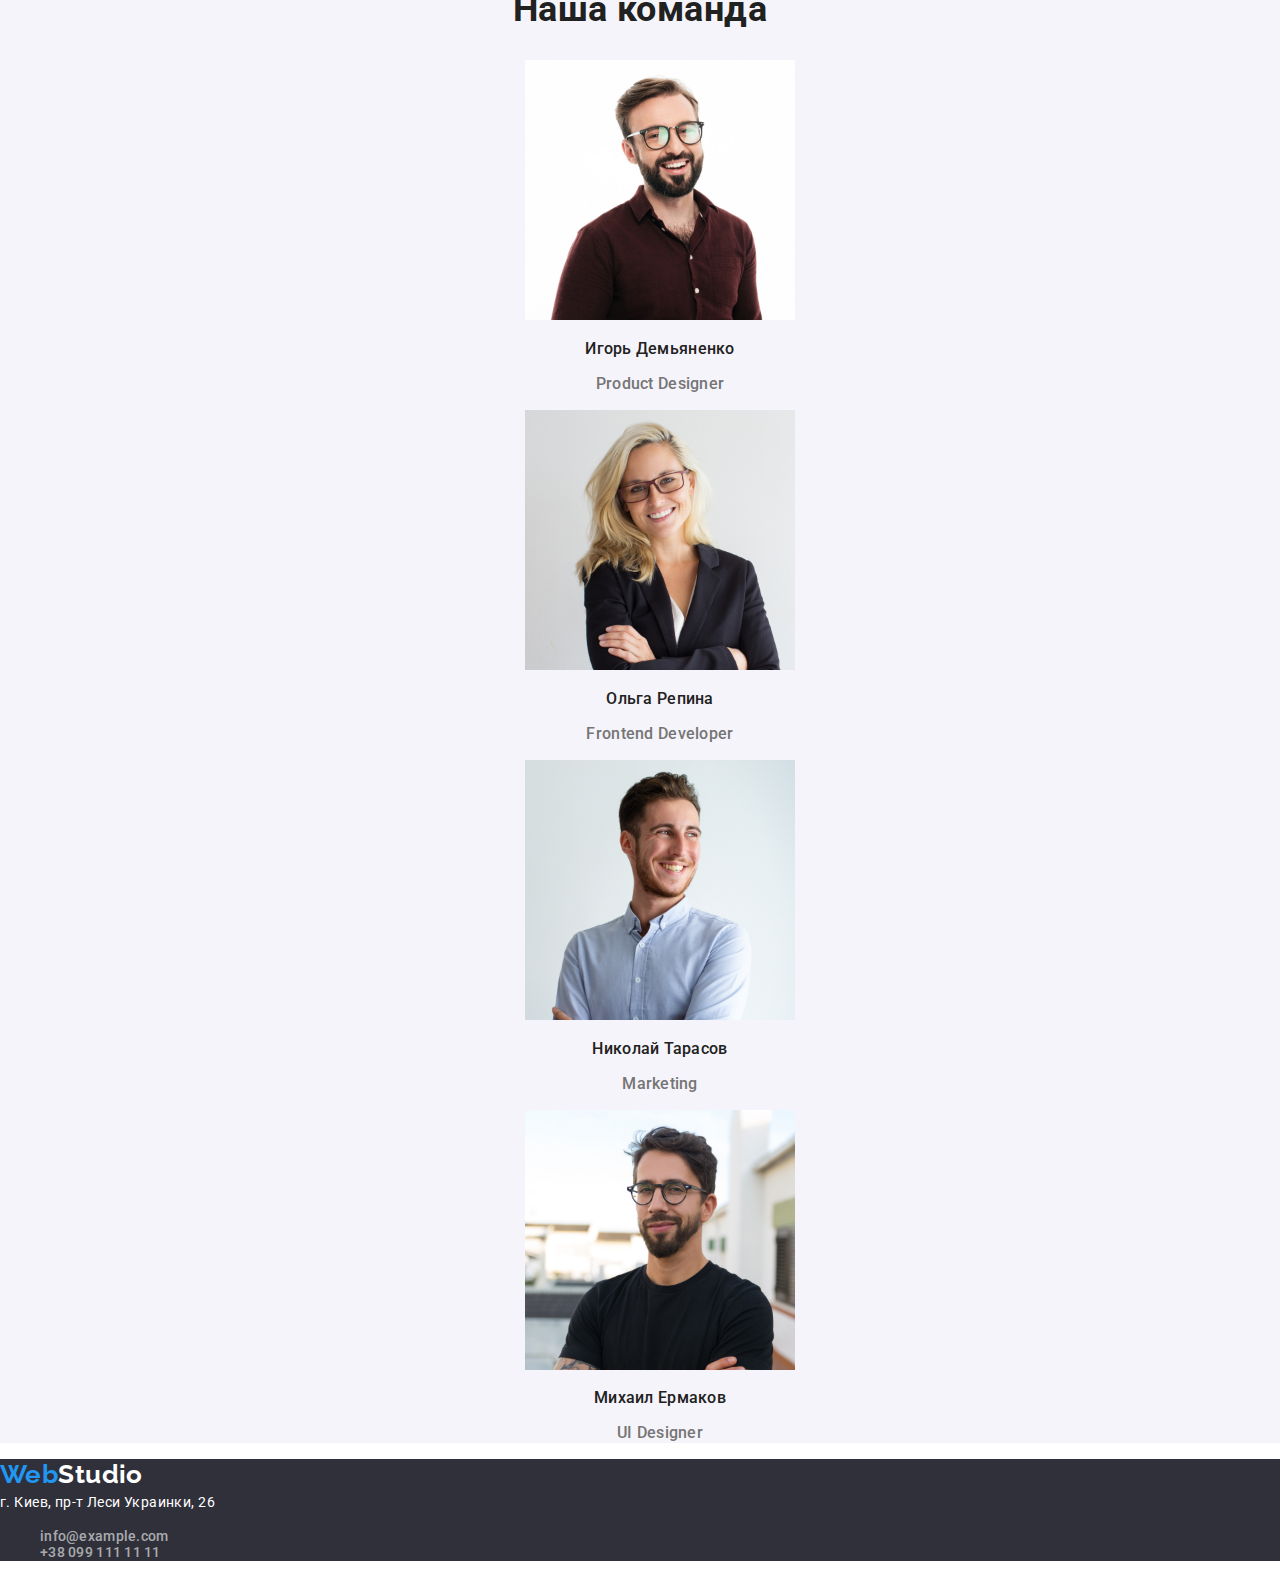
==== commit d2358e13: "9 change" ====
--- a/index.html
+++ b/index.html
@@ -20,7 +20,7 @@
     <!-- Шапка страницы -->
     <header class="head">
       <nav class="nav">
-        <a class="logo" lang="en" href=""> <span>Web</span> studio</a>
+        <a class="logo" lang="en" href=""> <span>Web</span>Studio</a>
         <ul class="list">
           <li><a class="link current-page" href="">Студия</a></li>
           <li>
@@ -123,7 +123,7 @@
     </main>
     <!-- Низ странички -->
     <footer class="dark-bg">
-      <a class="link logo" lang="en" href=""> <span>Web</span> studio</a>
+      <a class="link logo" lang="en" href=""> <span>Web</span>Studio</a>
       <address class="address">
         <a class="link" href="https://goo.gl/maps/kLFrnwB74S1Tniot8"
           >г. Киев, пр-т Леси Украинки, 26</a
--- a/css/styles.css
+++ b/css/styles.css
@@ -33,7 +33,8 @@
   overflow: hidden;
 }
 
-.head > ul + nav {
+.head > nav,
+ul {
   font-weight: 500;
   font-size: 14px;
   line-height: 1.14;
@@ -91,6 +92,7 @@
   font-family: var(--logo-font);
   font-weight: bold;
   font-size: 26px;
+  line-height: 1.19;
 }
 
 .logo > span {
